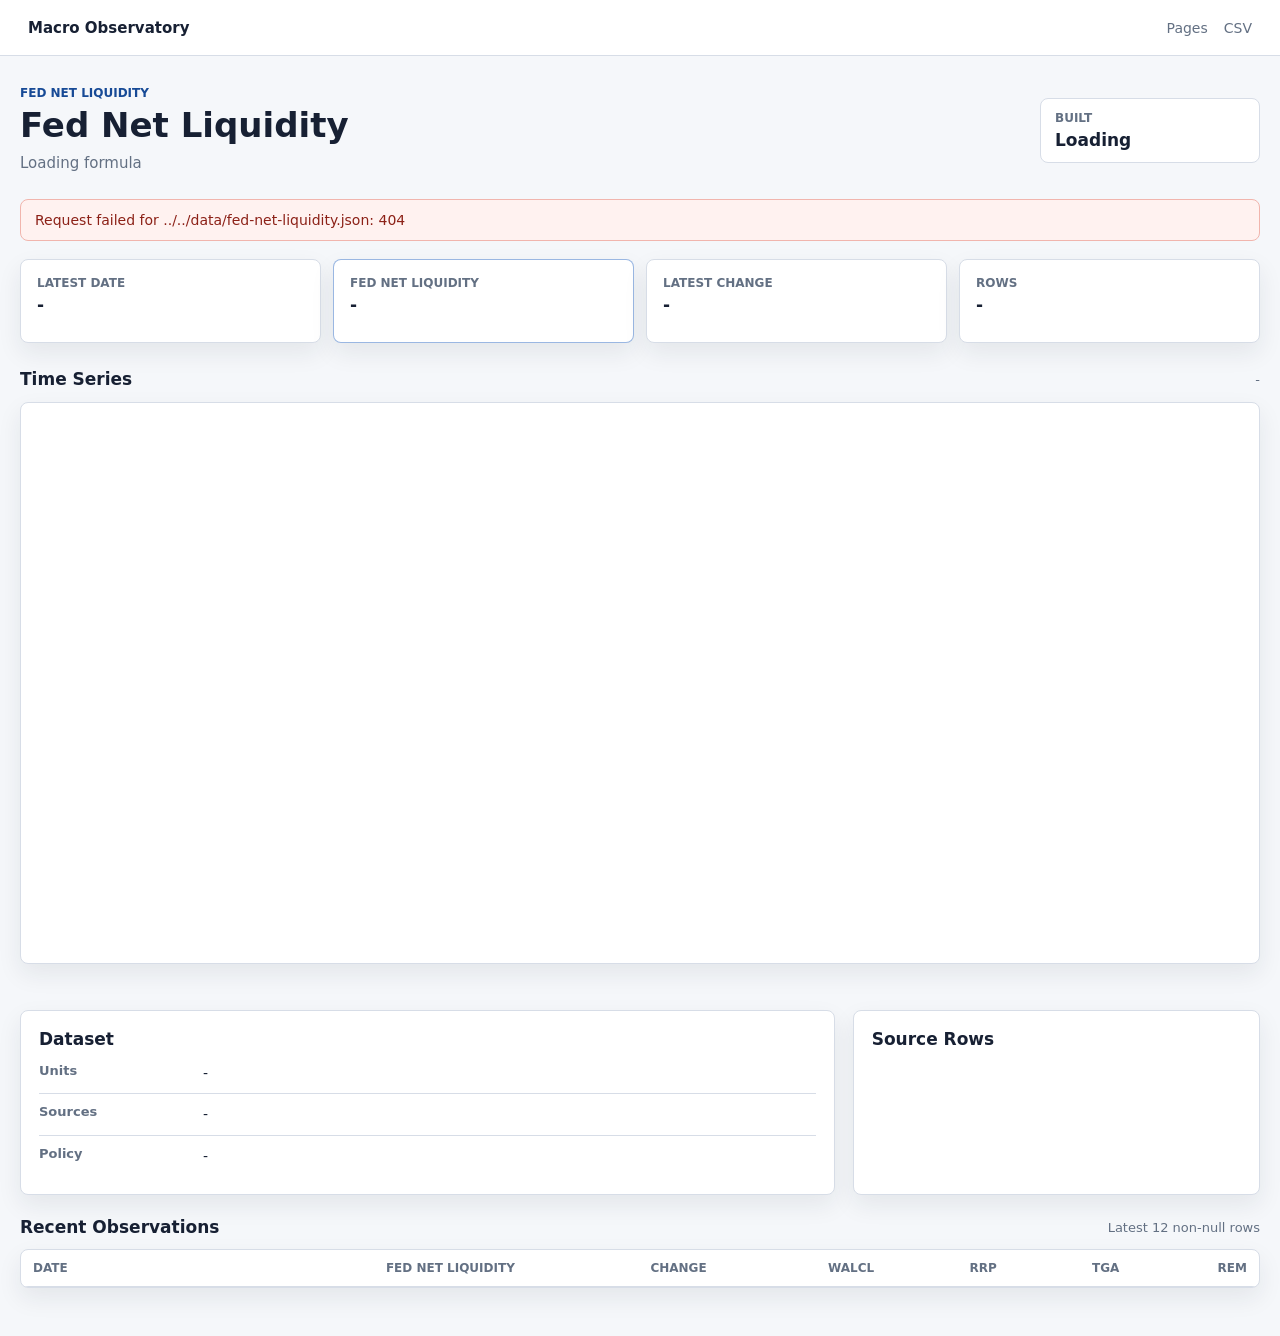
==== site/pages/fed-net-liquidity/index.html @ 4e47251a "Add first static Fed Net Liquidity page" ====
<!doctype html>
<html lang="en">
<head>
  <meta charset="utf-8">
  <meta name="viewport" content="width=device-width, initial-scale=1">
  <title>Fed Net Liquidity | Macro Observatory</title>
  <link rel="stylesheet" href="../../assets/css/site.css">
  <script src="https://cdn.plot.ly/plotly-2.35.2.min.js" defer></script>
  <script src="../../assets/js/site.js" defer></script>
  <script src="../../assets/js/fed-net-liquidity.js" defer></script>
</head>
<body>
  <header class="site-header">
    <a class="brand-link" href="../../">Macro Observatory</a>
    <nav class="site-nav" aria-label="Primary navigation">
      <a href="../../">Pages</a>
      <a href="../../data/fed-net-liquidity.csv">CSV</a>
    </nav>
  </header>

  <main class="site-shell dashboard-shell">
    <section class="page-heading dashboard-heading">
      <div>
        <p class="eyebrow">Fed Net Liquidity</p>
        <h1>Fed Net Liquidity</h1>
        <p class="heading-summary" id="formula-text">Loading formula</p>
      </div>
      <div class="metadata-block" aria-label="Dataset build details">
        <span>Built</span>
        <strong id="built-at">Loading</strong>
      </div>
    </section>

    <div class="alert" id="page-alert" role="alert" hidden></div>
    <div class="loading-row" id="loading-row">Loading Fed Net Liquidity data...</div>

    <section class="metric-grid" aria-label="Dataset summary">
      <article class="metric-tile">
        <span>Latest Date</span>
        <strong id="metric-latest-date">-</strong>
      </article>
      <article class="metric-tile metric-primary">
        <span>Fed Net Liquidity</span>
        <strong id="metric-latest-value">-</strong>
      </article>
      <article class="metric-tile">
        <span>Latest Change</span>
        <strong id="metric-latest-change">-</strong>
      </article>
      <article class="metric-tile">
        <span>Rows</span>
        <strong id="metric-row-count">-</strong>
      </article>
    </section>

    <section class="chart-section" aria-labelledby="chart-heading">
      <div class="section-heading-row">
        <h2 id="chart-heading">Time Series</h2>
        <span class="range-label" id="date-range-label">-</span>
      </div>
      <div class="chart-frame">
        <div id="liquidity-chart" class="plotly-chart" aria-label="Fed Net Liquidity chart"></div>
      </div>
    </section>

    <section class="details-grid" aria-label="Dataset details">
      <article class="detail-panel">
        <h2>Dataset</h2>
        <dl class="detail-list">
          <div>
            <dt>Units</dt>
            <dd id="metadata-units">-</dd>
          </div>
          <div>
            <dt>Sources</dt>
            <dd id="metadata-sources">-</dd>
          </div>
          <div>
            <dt>Policy</dt>
            <dd id="metadata-policy">-</dd>
          </div>
        </dl>
      </article>

      <article class="detail-panel">
        <h2>Source Rows</h2>
        <div class="source-row-list" id="source-row-list"></div>
      </article>
    </section>

    <section class="table-section" aria-labelledby="recent-heading">
      <div class="section-heading-row">
        <h2 id="recent-heading">Recent Observations</h2>
        <span class="range-label">Latest 12 non-null rows</span>
      </div>
      <div class="table-frame">
        <table class="data-table">
          <thead>
            <tr>
              <th>Date</th>
              <th>Fed Net Liquidity</th>
              <th>Change</th>
              <th>WALCL</th>
              <th>RRP</th>
              <th>TGA</th>
              <th>REM</th>
            </tr>
          </thead>
          <tbody id="recent-table-body"></tbody>
        </table>
      </div>
    </section>
  </main>

  <noscript>
    <div class="noscript-message">This page needs JavaScript to load the published data artifact.</div>
  </noscript>
</body>
</html>
---- site/assets/css/site.css ----
:root {
  color-scheme: light;
  --bg: #f5f7fa;
  --surface: #ffffff;
  --surface-subtle: #f9fafb;
  --border: #d7dde7;
  --border-strong: #aab4c2;
  --text: #172033;
  --muted: #637083;
  --primary: #1f5fbf;
  --primary-strong: #174a96;
  --green: #16865a;
  --red: #c33a2b;
  --amber: #ad6b00;
  --purple: #6d45a8;
  --shadow: 0 10px 24px rgba(23, 32, 51, 0.08);
  --radius: 8px;
  --mono: "SFMono-Regular", Consolas, "Liberation Mono", monospace;
  --sans: Inter, ui-sans-serif, system-ui, -apple-system, BlinkMacSystemFont, "Segoe UI", sans-serif;
}

* {
  box-sizing: border-box;
}

html {
  min-width: 320px;
  background: var(--bg);
}

body {
  margin: 0;
  min-height: 100vh;
  background: var(--bg);
  color: var(--text);
  font-family: var(--sans);
}

a {
  color: inherit;
}

.site-header {
  position: sticky;
  top: 0;
  z-index: 10;
  display: flex;
  align-items: center;
  justify-content: space-between;
  gap: 20px;
  min-height: 56px;
  padding: 0 28px;
  border-bottom: 1px solid var(--border);
  background: rgba(255, 255, 255, 0.94);
  backdrop-filter: blur(10px);
}

.brand-link {
  color: var(--text);
  font-size: 15px;
  font-weight: 700;
  text-decoration: none;
}

.site-nav {
  display: flex;
  align-items: center;
  gap: 16px;
  color: var(--muted);
  font-size: 14px;
}

.site-nav a {
  text-decoration: none;
}

.site-nav a:hover,
.brand-link:hover,
.dashboard-link:hover .dashboard-title {
  color: var(--primary);
}

.site-shell {
  width: min(1240px, calc(100% - 40px));
  margin: 0 auto;
  padding: 30px 0 48px;
}

.home-shell {
  max-width: 900px;
}

.page-heading {
  display: flex;
  align-items: flex-end;
  justify-content: space-between;
  gap: 28px;
  margin-bottom: 24px;
}

.dashboard-heading {
  align-items: center;
}

.eyebrow {
  margin: 0 0 6px;
  color: var(--primary-strong);
  font-size: 12px;
  font-weight: 800;
  letter-spacing: 0;
  text-transform: uppercase;
}

h1,
h2,
p {
  margin-top: 0;
}

h1 {
  margin-bottom: 8px;
  font-size: 34px;
  line-height: 1.12;
  letter-spacing: 0;
}

h2 {
  margin-bottom: 0;
  font-size: 17px;
  line-height: 1.2;
  letter-spacing: 0;
}

.heading-summary {
  max-width: 760px;
  margin-bottom: 0;
  color: var(--muted);
  font-size: 15px;
  line-height: 1.55;
}

.directory-section,
.chart-section,
.table-section,
.detail-panel {
  margin-top: 22px;
}

.section-heading-row {
  display: flex;
  align-items: center;
  justify-content: space-between;
  gap: 16px;
  margin-bottom: 12px;
}

.count-pill,
.range-label {
  color: var(--muted);
  font-size: 13px;
}

.dashboard-link {
  display: flex;
  align-items: center;
  justify-content: space-between;
  gap: 18px;
  padding: 18px 20px;
  border: 1px solid var(--border);
  border-radius: var(--radius);
  background: var(--surface);
  text-decoration: none;
  box-shadow: var(--shadow);
}

.dashboard-title,
.dashboard-subtitle,
.dashboard-status {
  display: block;
}

.dashboard-title {
  margin-bottom: 5px;
  font-weight: 700;
}

.dashboard-subtitle,
.dashboard-status {
  color: var(--muted);
  font-size: 13px;
}

.metadata-block {
  min-width: 220px;
  padding: 12px 14px;
  border: 1px solid var(--border);
  border-radius: var(--radius);
  background: var(--surface);
}

.metadata-block span,
.metric-tile span {
  display: block;
  margin-bottom: 5px;
  color: var(--muted);
  font-size: 12px;
  font-weight: 700;
  text-transform: uppercase;
}

.metadata-block strong,
.metric-tile strong {
  display: block;
  font-size: 17px;
  line-height: 1.2;
}

.alert,
.loading-row,
.noscript-message {
  margin: 16px 0;
  padding: 12px 14px;
  border-radius: var(--radius);
  font-size: 14px;
}

.alert {
  border: 1px solid #f1b5ad;
  background: #fff2f0;
  color: #8c2117;
}

.loading-row,
.noscript-message {
  border: 1px solid var(--border);
  background: var(--surface-subtle);
  color: var(--muted);
}

[hidden] {
  display: none !important;
}

.metric-grid {
  display: grid;
  grid-template-columns: repeat(4, minmax(0, 1fr));
  gap: 12px;
  margin: 18px 0 26px;
}

.metric-tile {
  min-height: 84px;
  padding: 16px;
  border: 1px solid var(--border);
  border-radius: var(--radius);
  background: var(--surface);
  box-shadow: var(--shadow);
}

.metric-primary {
  border-color: rgba(31, 95, 191, 0.45);
}

.chart-frame,
.table-frame,
.detail-panel {
  border: 1px solid var(--border);
  border-radius: var(--radius);
  background: var(--surface);
  box-shadow: var(--shadow);
}

.chart-frame {
  min-height: 560px;
  padding: 10px;
}

.plotly-chart {
  width: 100%;
  height: 540px;
}

.details-grid {
  display: grid;
  grid-template-columns: minmax(0, 2fr) minmax(260px, 1fr);
  gap: 18px;
  margin-top: 24px;
}

.detail-panel {
  padding: 18px;
}

.detail-panel h2 {
  margin-bottom: 14px;
}

.detail-list {
  margin: 0;
}

.detail-list div,
.source-row-item {
  display: grid;
  grid-template-columns: 150px minmax(0, 1fr);
  gap: 14px;
  padding: 10px 0;
  border-top: 1px solid var(--border);
}

.detail-list div:first-child,
.source-row-item:first-child {
  border-top: 0;
  padding-top: 0;
}

dt,
.source-row-key {
  color: var(--muted);
  font-size: 13px;
  font-weight: 700;
}

dd {
  margin: 0;
  color: var(--text);
  font-size: 14px;
  line-height: 1.45;
}

.source-row-value {
  color: var(--text);
  font-family: var(--mono);
  font-size: 13px;
  text-align: right;
}

.table-frame {
  overflow-x: auto;
}

.data-table {
  width: 100%;
  min-width: 920px;
  border-collapse: collapse;
  font-size: 13px;
}

.data-table th,
.data-table td {
  padding: 11px 12px;
  border-bottom: 1px solid var(--border);
  text-align: right;
  white-space: nowrap;
}

.data-table th:first-child,
.data-table td:first-child {
  text-align: left;
}

.data-table th {
  color: var(--muted);
  font-size: 12px;
  font-weight: 800;
  text-transform: uppercase;
}

.data-table tbody tr:last-child td {
  border-bottom: 0;
}

.number-cell {
  font-family: var(--mono);
}

.positive {
  color: var(--green);
}

.negative {
  color: var(--red);
}

.neutral {
  color: var(--muted);
}

@media (max-width: 900px) {
  .site-header,
  .page-heading,
  .section-heading-row,
  .dashboard-link {
    align-items: flex-start;
    flex-direction: column;
  }

  .site-header {
    padding: 14px 20px;
  }

  .site-shell {
    width: min(100% - 28px, 1240px);
    padding-top: 22px;
  }

  h1 {
    font-size: 28px;
  }

  .metadata-block {
    width: 100%;
  }

  .metric-grid,
  .details-grid {
    grid-template-columns: 1fr;
  }

  .chart-frame {
    min-height: 430px;
  }

  .plotly-chart {
    height: 410px;
  }

  .detail-list div,
  .source-row-item {
    grid-template-columns: 1fr;
    gap: 5px;
  }

  .source-row-value {
    text-align: left;
  }
}
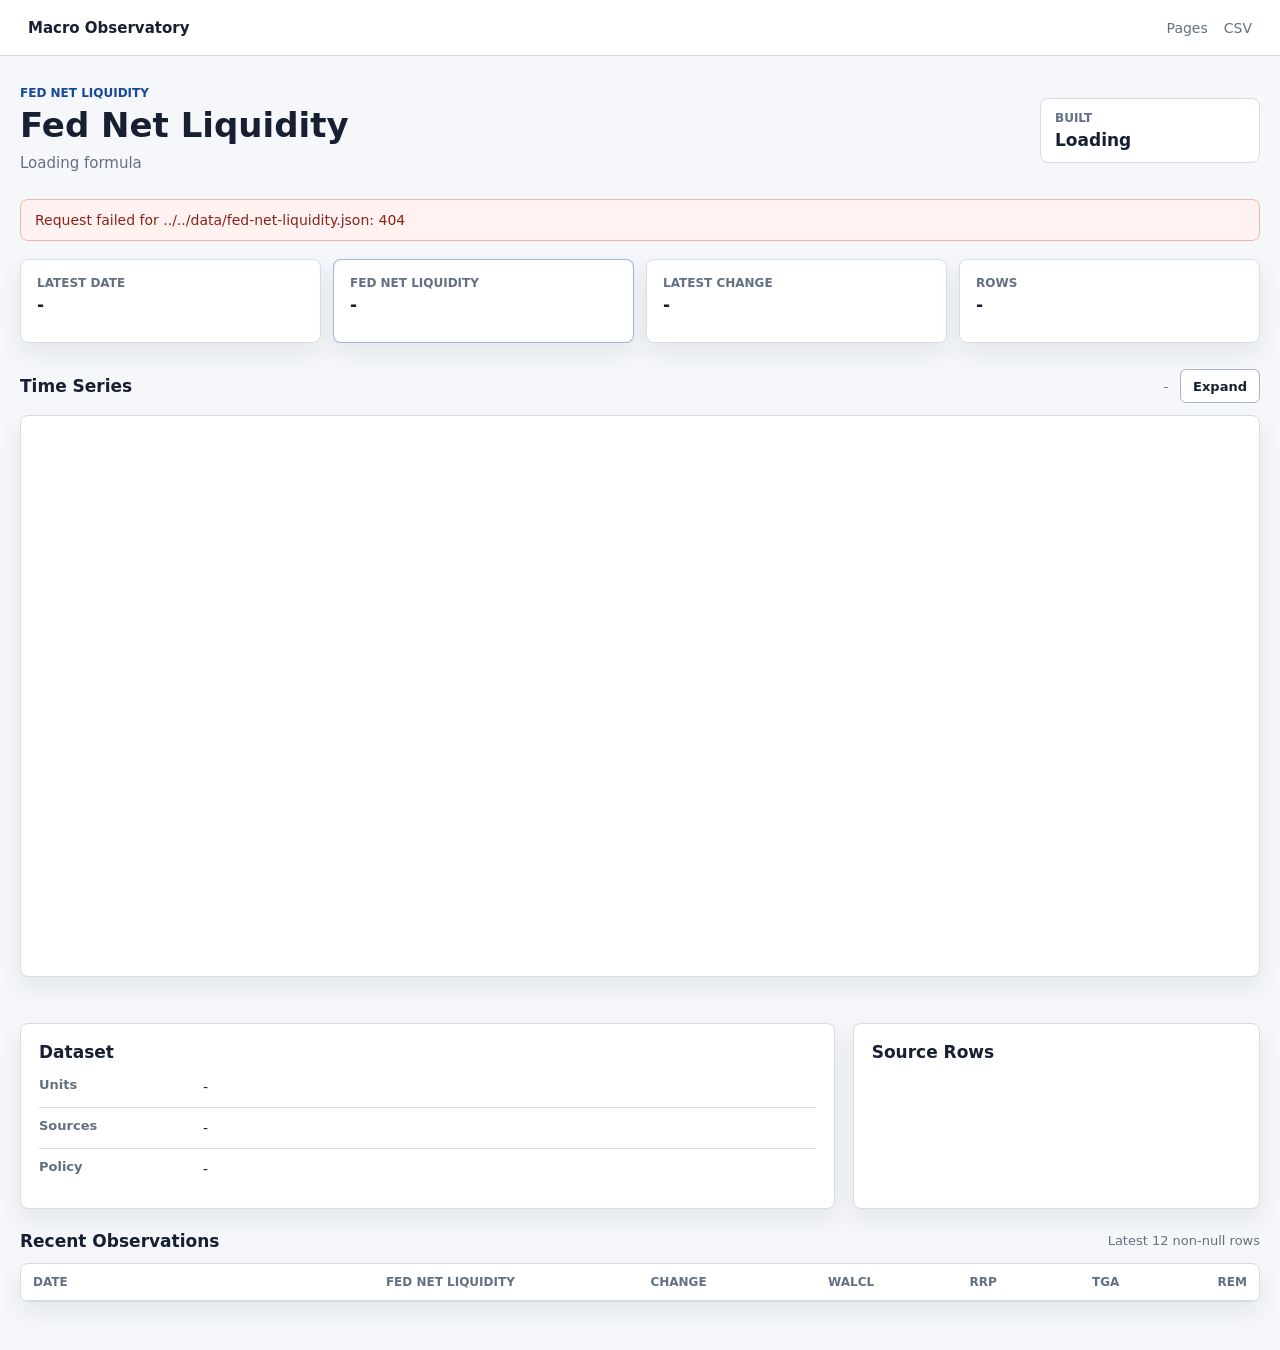
==== commit 1d66ab7b: "Add shared chart expansion mode" ====
--- a/site/pages/fed-net-liquidity/index.html
+++ b/site/pages/fed-net-liquidity/index.html
@@ -56,9 +56,12 @@
     <section class="chart-section" aria-labelledby="chart-heading">
       <div class="section-heading-row">
         <h2 id="chart-heading">Time Series</h2>
-        <span class="range-label" id="date-range-label">-</span>
+        <div class="chart-heading-actions">
+          <span class="range-label" id="date-range-label">-</span>
+          <button class="chart-expand-button" id="liquidity-chart-expand" type="button">Expand</button>
+        </div>
       </div>
-      <div class="chart-frame">
+      <div class="chart-frame" id="liquidity-chart-frame">
         <div id="liquidity-chart" class="plotly-chart" aria-label="Fed Net Liquidity chart"></div>
       </div>
     </section>
--- a/site/assets/css/site.css
+++ b/site/assets/css/site.css
@@ -319,6 +319,7 @@
   color: var(--muted);
   font-size: 13px;
   font-weight: 700;
+  overflow-wrap: anywhere;
 }
 
 dd {
@@ -326,6 +327,7 @@
   color: var(--text);
   font-size: 14px;
   line-height: 1.45;
+  overflow-wrap: anywhere;
 }
 
 .source-row-value {
@@ -372,6 +374,7 @@
 
 .number-cell {
   font-family: var(--mono);
+  font-variant-numeric: tabular-nums;
 }
 
 .positive {
@@ -435,3 +438,328 @@
     text-align: left;
   }
 }
+.dashboard-list {
+  display: grid;
+  gap: 12px;
+}
+
+.explorer-layout {
+  display: grid;
+  grid-template-columns: 310px minmax(0, 1fr);
+  gap: 18px;
+  align-items: start;
+  margin-top: 18px;
+}
+
+.control-panel {
+  position: sticky;
+  top: 76px;
+  padding: 18px;
+  border: 1px solid var(--border);
+  border-radius: var(--radius);
+  background: var(--surface);
+  box-shadow: var(--shadow);
+}
+
+.compact-heading-row {
+  margin-bottom: 16px;
+}
+
+.form-field {
+  display: grid;
+  gap: 7px;
+  margin-bottom: 14px;
+}
+
+.form-field span,
+.checkbox-group legend {
+  color: var(--muted);
+  font-size: 12px;
+  font-weight: 800;
+  text-transform: uppercase;
+}
+
+.form-field select,
+.form-field input,
+.category-select {
+  width: 100%;
+  min-height: 38px;
+  padding: 8px 10px;
+  border: 1px solid var(--border-strong);
+  border-radius: 6px;
+  background: #ffffff;
+  color: var(--text);
+  font: inherit;
+  font-size: 14px;
+}
+
+.form-field input {
+  font-family: var(--mono);
+  font-variant-numeric: tabular-nums;
+}
+
+.form-field select:focus,
+.form-field input:focus,
+.category-select:focus,
+.secondary-button:focus {
+  outline: 2px solid rgba(31, 95, 191, 0.28);
+  outline-offset: 2px;
+}
+
+.control-pair {
+  display: grid;
+  grid-template-columns: minmax(0, 1fr) minmax(0, 1fr);
+  gap: 10px;
+}
+
+.checkbox-group {
+  margin: 0 0 15px;
+  padding: 13px 0 0;
+  border: 0;
+  border-top: 1px solid var(--border);
+}
+
+.checkbox-group legend {
+  padding: 0 8px 0 0;
+}
+
+.checkbox-row {
+  display: flex;
+  align-items: center;
+  gap: 9px;
+  min-height: 32px;
+  color: var(--text);
+  font-size: 14px;
+}
+
+.checkbox-row input {
+  width: 16px;
+  height: 16px;
+  margin: 0;
+  accent-color: var(--primary);
+}
+
+.category-group {
+  margin-bottom: 12px;
+}
+
+.category-select {
+  min-height: 260px;
+  margin-top: 8px;
+  font-size: 13px;
+}
+
+.category-select:disabled {
+  background: var(--surface-subtle);
+  color: var(--muted);
+}
+
+.control-help {
+  margin: 8px 0 0;
+  color: var(--muted);
+  font-size: 12px;
+  line-height: 1.4;
+}
+
+.button-row {
+  display: flex;
+  justify-content: flex-end;
+  margin-top: 14px;
+}
+
+.secondary-button {
+  min-height: 36px;
+  padding: 7px 13px;
+  border: 1px solid var(--border-strong);
+  border-radius: 6px;
+  background: var(--surface);
+  color: var(--text);
+  font: inherit;
+  font-size: 14px;
+  font-weight: 700;
+  cursor: pointer;
+}
+
+.secondary-button:hover {
+  border-color: var(--primary);
+  color: var(--primary);
+}
+
+.explorer-main {
+  min-width: 0;
+}
+
+.explorer-chart-section {
+  margin-top: 0;
+}
+
+.tga-chart-frame {
+  min-height: 630px;
+}
+
+.tga-chart {
+  height: 610px;
+}
+
+.guardrail-message,
+.diagnostics-bar {
+  margin-bottom: 12px;
+  padding: 10px 12px;
+  border-radius: var(--radius);
+  font-size: 13px;
+}
+
+.guardrail-message {
+  border: 1px solid #e6c37a;
+  background: #fff8e8;
+  color: #684000;
+}
+
+.diagnostics-bar {
+  margin: 12px 0 0;
+  border: 1px solid var(--border);
+  background: var(--surface-subtle);
+  color: var(--muted);
+  font-family: var(--mono);
+  font-size: 12px;
+  line-height: 1.45;
+  overflow-x: auto;
+  white-space: nowrap;
+}
+
+.explorer-details {
+  margin-top: 18px;
+}
+
+@media (max-width: 1050px) {
+  .explorer-layout {
+    grid-template-columns: 1fr;
+  }
+
+  .control-panel {
+    position: static;
+  }
+}
+
+@media (max-width: 900px) {
+  .control-pair {
+    grid-template-columns: 1fr;
+  }
+
+  .tga-chart-frame {
+    min-height: 460px;
+  }
+
+  .tga-chart {
+    height: 440px;
+  }
+}
+.chart-heading-actions {
+  display: flex;
+  align-items: center;
+  justify-content: flex-end;
+  gap: 12px;
+  flex-wrap: wrap;
+}
+
+.chart-expand-button,
+.chart-expand-restore {
+  min-height: 34px;
+  padding: 7px 12px;
+  border: 1px solid var(--border-strong);
+  border-radius: 6px;
+  background: var(--surface);
+  color: var(--text);
+  font: inherit;
+  font-size: 13px;
+  font-weight: 700;
+  cursor: pointer;
+}
+
+.chart-expand-button:hover,
+.chart-expand-restore:hover {
+  border-color: var(--primary);
+  color: var(--primary);
+}
+
+.chart-expand-button:focus,
+.chart-expand-restore:focus {
+  outline: 2px solid rgba(31, 95, 191, 0.28);
+  outline-offset: 2px;
+}
+
+.chart-expand-header {
+  display: none;
+}
+
+body.chart-expanded-active {
+  overflow: hidden;
+}
+
+.chart-frame.is-chart-expanded {
+  position: fixed;
+  inset: 12px;
+  z-index: 1000;
+  display: flex;
+  flex-direction: column;
+  min-height: 0;
+  padding: 0;
+  overflow: hidden;
+}
+
+.chart-frame.is-chart-expanded .chart-expand-header {
+  display: flex;
+  align-items: center;
+  justify-content: space-between;
+  gap: 18px;
+  min-height: 58px;
+  padding: 10px 14px;
+  border-bottom: 1px solid var(--border);
+  background: var(--surface);
+}
+
+.chart-expand-title-block {
+  display: grid;
+  gap: 3px;
+  min-width: 0;
+}
+
+.chart-expand-title {
+  font-size: 15px;
+  line-height: 1.2;
+}
+
+.chart-expand-meta {
+  color: var(--muted);
+  font-size: 12px;
+  overflow: hidden;
+  text-overflow: ellipsis;
+  white-space: nowrap;
+}
+
+.chart-frame.is-chart-expanded .plotly-chart {
+  flex: 1 1 auto;
+  min-height: 0;
+  height: auto;
+}
+
+@media (max-width: 900px) {
+  .chart-heading-actions {
+    justify-content: flex-start;
+  }
+
+  .chart-frame.is-chart-expanded {
+    inset: 0;
+    border-radius: 0;
+  }
+
+  .chart-frame.is-chart-expanded .chart-expand-header {
+    align-items: flex-start;
+    flex-direction: column;
+    gap: 8px;
+  }
+
+  .chart-expand-restore {
+    width: 100%;
+  }
+}
